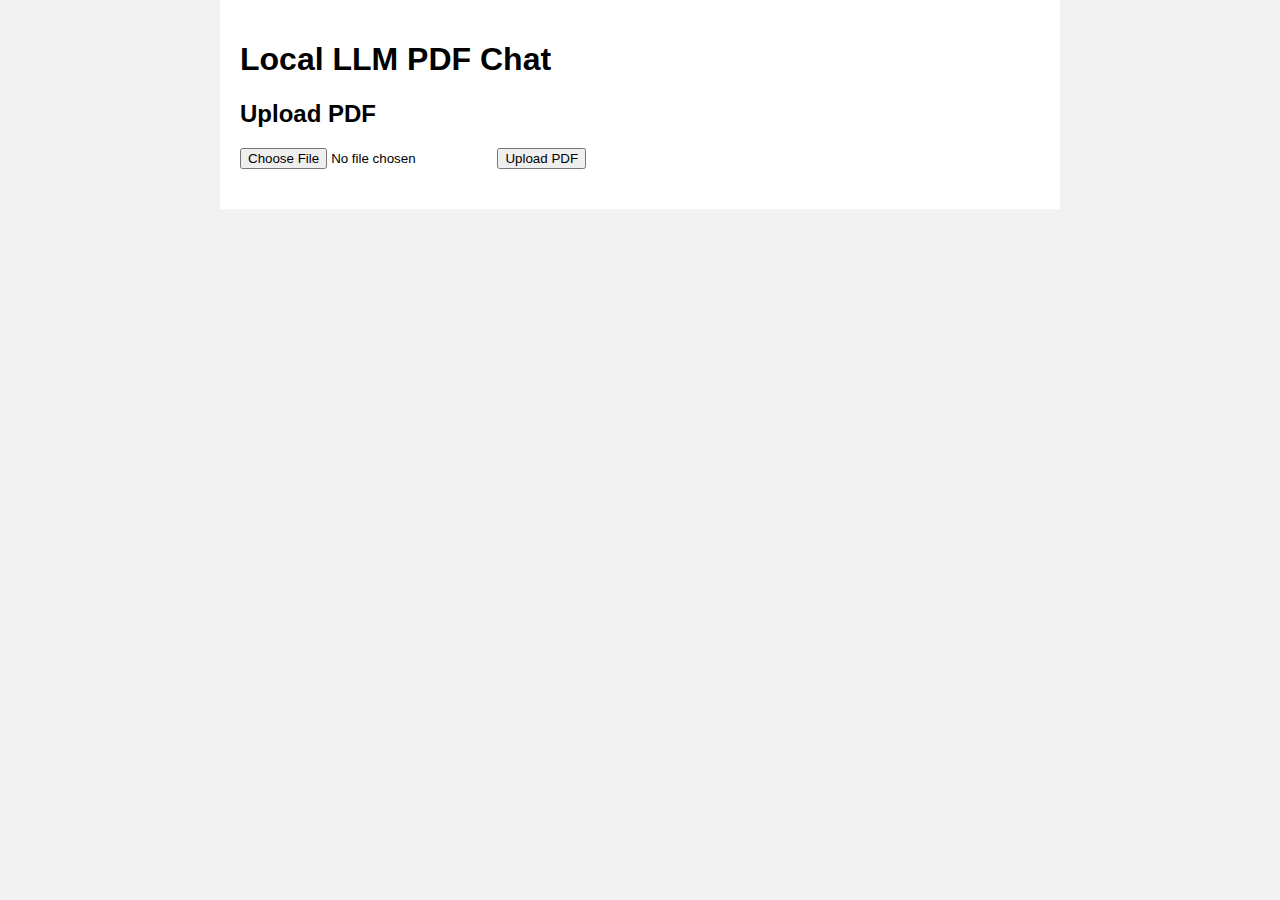
==== frontend/index.html @ 0ae20bf7 "working, UI needs updates" ====
<!DOCTYPE html>
<html lang="en">
<head>
    <meta charset="UTF-8">
    <title>Local LLM PDF Chat</title>
    <link rel="stylesheet" href="style.css">
</head>
<body>
    <div class="container">
        <h1>Local LLM PDF Chat</h1>
        <div class="upload-section">
            <h2>Upload PDF</h2>
            <input type="file" id="pdfInput" accept="application/pdf">
            <button id="uploadBtn">Upload PDF</button>
            <p id="uploadStatus"></p>
        </div>
        <div class="chat-section" style="display:none;">
            <h2>Chat</h2>
            <div id="chatWindow"></div>
            <input type="text" id="chatInput" placeholder="Type your message...">
            <button id="sendBtn">Send</button>
        </div>
    </div>
    <script src="script.js"></script>
</body>
</html>
---- frontend/style.css ----
/* style.css */
body {
    font-family: Arial, sans-serif;
    background-color: #f2f2f2;
    margin: 0;
    padding: 0;
}

.container {
    max-width: 800px;
    margin: auto;
    padding: 20px;
    background-color: #fff;
}

.upload-section, .chat-section {
    margin-bottom: 20px;
}

#chatWindow {
    border: 1px solid #ccc;
    height: 300px;
    overflow-y: scroll;
    padding: 10px;
    background-color: #fafafa;
    margin-bottom: 10px;
}

.message {
    margin: 5px 0;
    padding: 8px;
    border-radius: 4px;
}

.user {
    background-color: #d1e7dd;
    text-align: right;
}

.bot {
    background-color: #f8d7da;
    text-align: left;
}
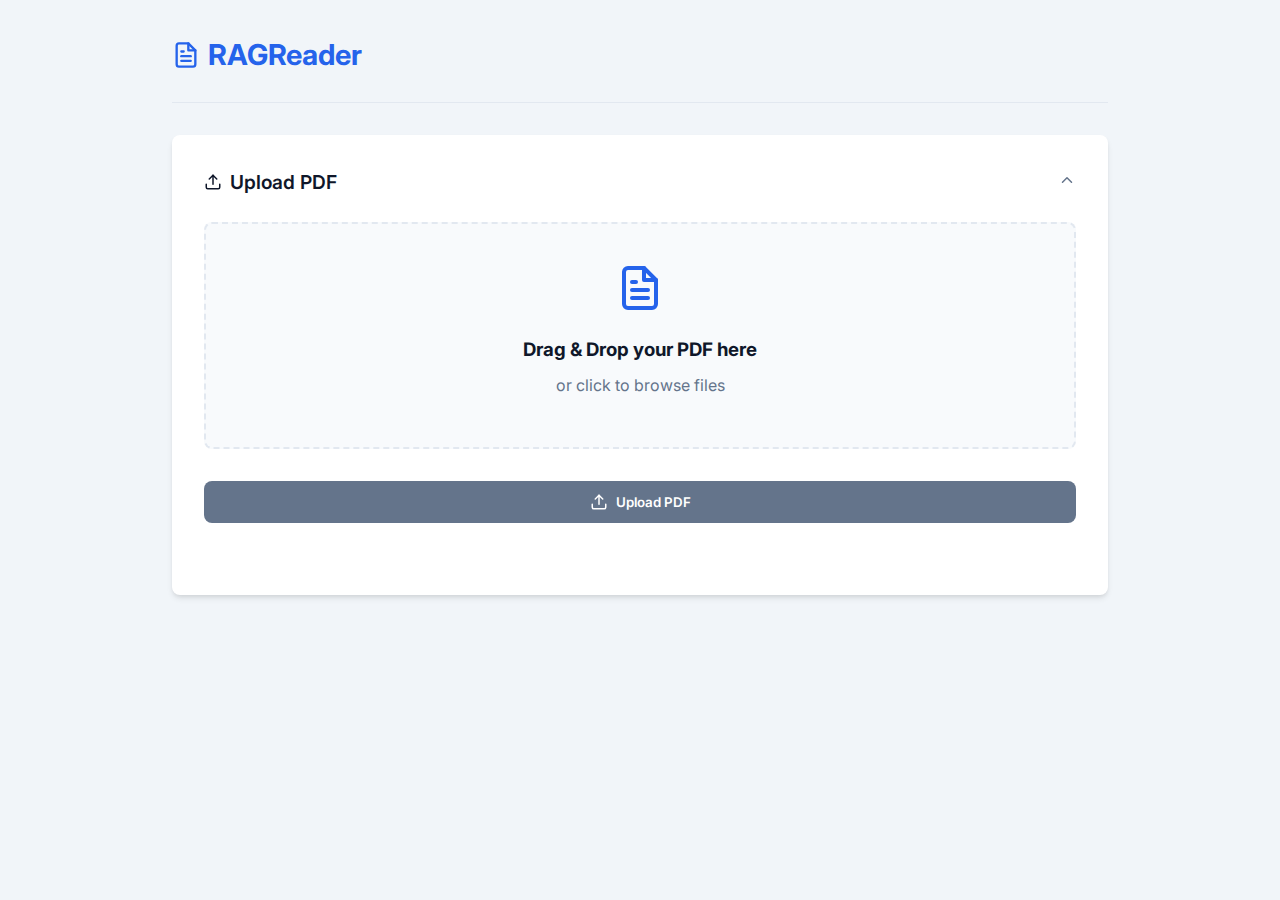
==== commit 8e78c6b1: "Final" ====
--- a/frontend/index.html
+++ b/frontend/index.html
@@ -2,25 +2,118 @@
 <html lang="en">
 <head>
     <meta charset="UTF-8">
-    <title>Local LLM PDF Chat</title>
+    <meta name="viewport" content="width=device-width, initial-scale=1.0">
+    <title>RAGReader - Chat with your PDFs</title>
     <link rel="stylesheet" href="style.css">
+    <link href="https://fonts.googleapis.com/css2?family=Inter:wght@400;500;600;700&display=swap" rel="stylesheet">
 </head>
 <body>
     <div class="container">
-        <h1>Local LLM PDF Chat</h1>
-        <div class="upload-section">
-            <h2>Upload PDF</h2>
-            <input type="file" id="pdfInput" accept="application/pdf">
-            <button id="uploadBtn">Upload PDF</button>
-            <p id="uploadStatus"></p>
-        </div>
-        <div class="chat-section" style="display:none;">
-            <h2>Chat</h2>
-            <div id="chatWindow"></div>
-            <input type="text" id="chatInput" placeholder="Type your message...">
-            <button id="sendBtn">Send</button>
+        <header>
+            <h1>
+                <svg xmlns="http://www.w3.org/2000/svg" viewBox="0 0 24 24" fill="none" stroke="currentColor" stroke-width="2" stroke-linecap="round" stroke-linejoin="round">
+                    <path d="M14 2H6a2 2 0 0 0-2 2v16a2 2 0 0 0 2 2h12a2 2 0 0 0 2-2V8z"></path>
+                    <polyline points="14 2 14 8 20 8"></polyline>
+                    <line x1="16" y1="13" x2="8" y2="13"></line>
+                    <line x1="16" y1="17" x2="8" y2="17"></line>
+                    <polyline points="10 9 9 9 8 9"></polyline>
+                </svg>
+                RAGReader
+            </h1>
+        </header>
+
+        <div class="app-container">
+            <section class="upload-section" id="uploadSection">
+                <div class="upload-header">
+                    <h2>
+                        <svg xmlns="http://www.w3.org/2000/svg" viewBox="0 0 24 24" fill="none" stroke="currentColor" stroke-width="2" stroke-linecap="round" stroke-linejoin="round" width="18" height="18">
+                            <path d="M21 15v4a2 2 0 0 1-2 2H5a2 2 0 0 1-2-2v-4"></path>
+                            <polyline points="17 8 12 3 7 8"></polyline>
+                            <line x1="12" y1="3" x2="12" y2="15"></line>
+                        </svg>
+                        Upload PDF
+                    </h2>
+                    <button class="toggle-btn" id="toggleUpload">
+                        <svg xmlns="http://www.w3.org/2000/svg" viewBox="0 0 24 24" fill="none" stroke="currentColor" stroke-width="2" stroke-linecap="round" stroke-linejoin="round" width="18" height="18">
+                            <polyline points="18 15 12 9 6 15"></polyline>
+                        </svg>
+                    </button>
+                </div>
+                
+                <div class="upload-content">
+                    <div class="file-upload">
+                        <div class="upload-dropzone" id="dropzone">
+                            <div class="upload-icon">
+                                <svg xmlns="http://www.w3.org/2000/svg" viewBox="0 0 24 24" fill="none" stroke="currentColor" stroke-width="2" stroke-linecap="round" stroke-linejoin="round" width="48" height="48">
+                                    <path d="M14 2H6a2 2 0 0 0-2 2v16a2 2 0 0 0 2 2h12a2 2 0 0 0 2-2V8z"></path>
+                                    <polyline points="14 2 14 8 20 8"></polyline>
+                                    <line x1="16" y1="13" x2="8" y2="13"></line>
+                                    <line x1="16" y1="17" x2="8" y2="17"></line>
+                                    <polyline points="10 9 9 9 8 9"></polyline>
+                                </svg>
+                            </div>
+                            <h3>Drag & Drop your PDF here</h3>
+                            <p>or click to browse files</p>
+                            <input type="file" id="pdfInput" class="file-input" accept="application/pdf" onclick="event.stopPropagation()">
+                            <label for="pdfInput" class="browse-label"></label>
+                        </div>
+                        
+                        <button type="button" id="uploadBtn" class="upload-btn" disabled>
+                            <svg xmlns="http://www.w3.org/2000/svg" viewBox="0 0 24 24" fill="none" stroke="currentColor" stroke-width="2" stroke-linecap="round" stroke-linejoin="round" width="18" height="18">
+                                <path d="M21 15v4a2 2 0 0 1-2 2H5a2 2 0 0 1-2-2v-4"></path>
+                                <polyline points="17 8 12 3 7 8"></polyline>
+                                <line x1="12" y1="3" x2="12" y2="15"></line>
+                            </svg>
+                            Upload PDF
+                        </button>
+                    </div>
+                    
+                    <div id="uploadStatus" class="upload-status"></div>
+                </div>
+            </section>
+
+            <section class="chat-section" id="chatSection">
+                <div class="chat-header">
+                    <h2>
+                        <svg xmlns="http://www.w3.org/2000/svg" viewBox="0 0 24 24" fill="none" stroke="currentColor" stroke-width="2" stroke-linecap="round" stroke-linejoin="round" width="18" height="18">
+                            <path d="M21 15a2 2 0 0 1-2 2H7l-4 4V5a2 2 0 0 1 2-2h14a2 2 0 0 1 2 2z"></path>
+                        </svg>
+                        Chat with your PDF
+                    </h2>
+                    <div class="session-info" id="sessionInfo">
+                        <svg xmlns="http://www.w3.org/2000/svg" viewBox="0 0 24 24" fill="none" stroke="currentColor" stroke-width="2" stroke-linecap="round" stroke-linejoin="round" width="14" height="14">
+                            <circle cx="12" cy="12" r="10"></circle>
+                            <polyline points="12 6 12 12 16 14"></polyline>
+                        </svg>
+                        Session active
+                    </div>
+                </div>
+                
+                <div id="chatWindow">
+                    <div class="no-messages" id="noMessages">
+                        <svg xmlns="http://www.w3.org/2000/svg" viewBox="0 0 24 24" fill="none" stroke="currentColor" stroke-width="2" stroke-linecap="round" stroke-linejoin="round">
+                            <path d="M21 15a2 2 0 0 1-2 2H7l-4 4V5a2 2 0 0 1 2-2h14a2 2 0 0 1 2 2z"></path>
+                            <line x1="9" y1="9" x2="15" y2="9"></line>
+                            <line x1="9" y1="13" x2="15" y2="13"></line>
+                            <line x1="9" y1="17" x2="15" y2="17"></line>
+                        </svg>
+                        <p>Ask a question about your document</p>
+                    </div>
+                </div>
+                
+                <div class="chat-input-container">
+                    <input type="text" id="chatInput" placeholder="Type your question..." disabled>
+                    <button id="sendBtn" disabled>
+                        <svg xmlns="http://www.w3.org/2000/svg" viewBox="0 0 24 24" fill="none" stroke="currentColor" stroke-width="2" stroke-linecap="round" stroke-linejoin="round" width="18" height="18">
+                            <line x1="22" y1="2" x2="11" y2="13"></line>
+                            <polygon points="22 2 15 22 11 13 2 9 22 2"></polygon>
+                        </svg>
+                    </button>
+                </div>
+            </section>
         </div>
     </div>
+
     <script src="script.js"></script>
 </body>
-</html>
+</html>--- a/frontend/style.css
+++ b/frontend/style.css
@@ -1,43 +1,496 @@
 /* style.css */
-body {
-    font-family: Arial, sans-serif;
-    background-color: #f2f2f2;
+:root {
+    --primary: #2563eb;
+    --primary-light: #3b82f6;
+    --primary-dark: #1d4ed8;
+    --secondary: #64748b;
+    --accent: #0ea5e9;
+    --light: #f8fafc;
+    --dark: #0f172a;
+    --success: #10b981;
+    --error: #ef4444;
+    --transition: all 0.3s ease;
+    --shadow: 0 4px 6px -1px rgba(0, 0, 0, 0.1), 0 2px 4px -1px rgba(0, 0, 0, 0.06);
+    --radius: 8px;
+  }
+  
+  * {
     margin: 0;
     padding: 0;
-}
+    box-sizing: border-box;
+    font-family: 'Inter', -apple-system, BlinkMacSystemFont, sans-serif;
+  }
+  
+  body {
+    background-color: #f1f5f9;
+    color: var(--dark);
+    line-height: 1.6;
+    min-height: 100vh;
+    display: flex;
+    flex-direction: column;
+  }
+  
+  .container {
+    max-width: 1000px;
+    width: 100%;
+    margin: 0 auto;
+    padding: 2rem;
+    display: flex;
+    flex-direction: column;
+    gap: 2rem;
+    height: 100vh;
+  }
+  
+  header {
+    display: flex;
+    align-items: center;
+    justify-content: space-between;
+    padding-bottom: 1.5rem;
+    border-bottom: 1px solid #e2e8f0;
+  }
+  
+  header h1 {
+    font-size: 1.8rem;
+    font-weight: 700;
+    color: var(--primary);
+    display: flex;
+    align-items: center;
+    gap: 0.5rem;
+  }
+  
+  header h1 svg {
+    width: 28px;
+    height: 28px;
+  }
+  
+  .app-container {
+    display: flex;
+    flex-direction: column;
+    gap: 2rem;
+    flex: 1;
+    max-height: calc(100vh - 12rem);
+  }
+  
+  .upload-section {
+    background-color: white;
+    padding: 2rem;
+    border-radius: var(--radius);
+    box-shadow: var(--shadow);
+    transition: var(--transition);
+  }
+  
+  .upload-section.minimized {
+    padding: 1rem 2rem;
+    cursor: pointer;
+  }
+  
+  .upload-section.minimized .upload-content {
+    display: none;
+  }
+  
+  .upload-header {
+    display: flex;
+    justify-content: space-between;
+    align-items: center;
+    margin-bottom: 1.5rem;
+  }
+  
+  .upload-header h2 {
+    font-size: 1.2rem;
+    font-weight: 600;
+    display: flex;
+    align-items: center;
+    gap: 0.5rem;
+  }
+  
+  .toggle-btn {
+    background: none;
+    border: none;
+    color: var(--secondary);
+    cursor: pointer;
+    font-size: 1.2rem;
+    transition: var(--transition);
+  }
+  
+  .toggle-btn:hover {
+    color: var(--primary);
+  }
+  
+  .file-upload {
+    display: flex;
+    flex-direction: column;
+    gap: 1rem;
+    position: relative;
+  }
+  
+  .upload-dropzone {
+    border: 2px dashed #e2e8f0;
+    border-radius: var(--radius);
+    padding: 2.5rem;
+    text-align: center;
+    transition: var(--transition);
+    cursor: pointer;
+    background-color: #f8fafc;
+  }
+  
+  .upload-dropzone:hover, .upload-dropzone.dragover {
+    border-color: var(--primary-light);
+    background-color: #eff6ff;
+  }
+  
+  .upload-dropzone p {
+    color: var(--secondary);
+    margin: 0.5rem 0;
+  }
+  
+  .upload-icon {
+    margin-bottom: 1rem;
+    color: var(--primary);
+  }
+  
+  .file-input {
+    position: absolute;
+    width: 100%;
+    height: 100%;
+    top: 0;
+    left: 0;
+    opacity: 0;
+    cursor: pointer;
+  }
+  
+  .upload-btn {
+    background-color: var(--primary);
+    color: white;
+    border: none;
+    padding: 0.75rem 1.5rem;
+    border-radius: var(--radius);
+    font-weight: 600;
+    cursor: pointer;
+    transition: var(--transition);
+    display: flex;
+    align-items: center;
+    justify-content: center;
+    gap: 0.5rem;
+    width: 100%;
+    margin-top: 1rem;
+  }
+  
+  .upload-btn:hover {
+    background-color: var(--primary-dark);
+  }
+  
+  .upload-btn:disabled {
+    background-color: var(--secondary);
+    cursor: not-allowed;
+  }
+  
+  .upload-status {
+    margin-top: 1rem;
+    font-size: 0.9rem;
+    transition: var(--transition);
+    height: 1.5rem;
+  }
+  
+  .status-success {
+    color: var(--success);
+  }
+  
+  .status-error {
+    color: var(--error);
+  }
+  
+  .status-loading {
+    color: var(--primary);
+    display: flex;
+    align-items: center;
+    gap: 0.5rem;
+  }
+  
+  .spinner {
+    width: 18px;
+    height: 18px;
+    border: 3px solid rgba(0, 0, 0, 0.1);
+    border-top-color: var(--primary);
+    border-radius: 50%;
+    animation: spin 1s linear infinite;
+  }
+  
+  @keyframes spin {
+    to { transform: rotate(360deg); }
+  }
+  
+  .chat-section {
+    background-color: white;
+    border-radius: var(--radius);
+    box-shadow: var(--shadow);
+    flex: 1;
+    display: flex;
+    flex-direction: column;
+    overflow: hidden;
+    transition: var(--transition);
+    opacity: 0;
+    transform: translateY(20px);
+    height: 0;
+  }
+  
+  .chat-section.active {
+    opacity: 1;
+    transform: translateY(0);
+    height: auto;
+    flex: 1;
+  }
+  
+  .chat-header {
+    padding: 1rem 1.5rem;
+    border-bottom: 1px solid #e2e8f0;
+    display: flex;
+    align-items: center;
+    justify-content: space-between;
+  }
+  
+  .chat-header h2 {
+    font-size: 1.2rem;
+    font-weight: 600;
+    display: flex;
+    align-items: center;
+    gap: 0.5rem;
+  }
+  
+  .session-info {
+    font-size: 0.8rem;
+    color: var(--secondary);
+    display: flex;
+    align-items: center;
+    gap: 0.5rem;
+  }
+  
+  #chatWindow {
+    flex: 1;
+    overflow-y: auto;
+    padding: 1.5rem;
+    display: flex;
+    flex-direction: column;
+    gap: 1rem;
+    min-height: 300px;
+    max-height: calc(100vh - 26rem);
+    scroll-behavior: smooth;
+  }
+  
+  .message {
+    max-width: 80%;
+    padding: 0.8rem 1.2rem;
+    border-radius: 1rem;
+    animation: messageAppear 0.3s ease;
+    position: relative;
+    line-height: 1.5;
+  }
+  
+  @keyframes messageAppear {
+    from {
+      opacity: 0;
+      transform: translateY(10px);
+    }
+    to {
+      opacity: 1;
+      transform: translateY(0);
+    }
+  }
+  
+  .message.user {
+    align-self: flex-end;
+    background-color: var(--primary);
+    color: white;
+    border-bottom-right-radius: 0.2rem;
+  }
+  
+  .message.bot {
+    align-self: flex-start;
+    background-color: #f1f5f9;
+    color: var(--dark);
+    border-bottom-left-radius: 0.2rem;
+  }
+  
+  .message-time {
+    font-size: 0.7rem;
+    color: var(--secondary);
+    margin-top: 0.3rem;
+    opacity: 0.8;
+    text-align: right;
+  }
+  
+  .message.bot .message-time {
+    text-align: left;
+  }
+  
+  .chat-input-container {
+    padding: 1rem 1.5rem;
+    border-top: 1px solid #e2e8f0;
+    display: flex;
+    gap: 0.75rem;
+  }
+  
+  #chatInput {
+    flex: 1;
+    border: 1px solid #e2e8f0;
+    border-radius: 1.5rem;
+    padding: 0.75rem 1.25rem;
+    font-size: 1rem;
+    outline: none;
+    transition: var(--transition);
+  }
+  
+  #chatInput:focus {
+    border-color: var(--primary-light);
+    box-shadow: 0 0 0 2px rgba(59, 130, 246, 0.3);
+  }
+  
+  #sendBtn {
+    background-color: var(--primary);
+    color: white;
+    border: none;
+    width: 42px;
+    height: 42px;
+    border-radius: 50%;
+    cursor: pointer;
+    transition: var(--transition);
+    display: flex;
+    align-items: center;
+    justify-content: center;
+  }
+  
+  #sendBtn:hover {
+    background-color: var(--primary-dark);
+  }
+  
+  #sendBtn:disabled {
+    background-color: var(--secondary);
+    cursor: not-allowed;
+  }
+  
+  .no-messages {
+    text-align: center;
+    color: var(--secondary);
+    margin: auto;
+    font-size: 0.9rem;
+    display: flex;
+    flex-direction: column;
+    align-items: center;
+    gap: 1rem;
+  }
+  
+  .no-messages svg {
+    width: 48px;
+    height: 48px;
+    color: #cbd5e1;
+  }
+  
+  .typing-indicator {
+    display: flex;
+    align-items: center;
+    gap: 0.25rem;
+    padding: 0.5rem 1rem;
+    background-color: #f1f5f9;
+    border-radius: 1rem;
+    width: fit-content;
+    margin-top: 0.5rem;
+    align-self: flex-start;
+  }
+  
+  .typing-dot {
+    width: 8px;
+    height: 8px;
+    background-color: var(--secondary);
+    border-radius: 50%;
+    animation: typingAnimation 1.4s infinite ease-in-out;
+  }
+  
+  .typing-dot:nth-child(1) {
+    animation-delay: 0s;
+  }
+  
+  .typing-dot:nth-child(2) {
+    animation-delay: 0.2s;
+  }
+  
+  .typing-dot:nth-child(3) {
+    animation-delay: 0.4s;
+  }
+  
+  @keyframes typingAnimation {
+    0%, 60%, 100% {
+      transform: translateY(0);
+      opacity: 0.6;
+    }
+    30% {
+      transform: translateY(-5px);
+      opacity: 1;
+    }
+  }
+  
+  @media (max-width: 768px) {
+    .container {
+      padding: 1rem;
+    }
+    
+    .upload-section, .chat-section {
+      padding: 1rem;
+    }
+    
+    .message {
+      max-width: 90%;
+    }
+    
+    .chat-input-container {
+      padding: 0.75rem;
+    }
+  }
+  
+  /* Make this responsive for very small screens */
+  @media (max-width: 480px) {
+    header h1 {
+      font-size: 1.4rem;
+    }
+    
+    .upload-dropzone {
+      padding: 1.5rem 1rem;
+    }
+    
+    .message {
+      max-width: 95%;
+    }
+  }
 
-.container {
-    max-width: 800px;
-    margin: auto;
-    padding: 20px;
-    background-color: #fff;
-}
-
-.upload-section, .chat-section {
-    margin-bottom: 20px;
-}
-
-#chatWindow {
-    border: 1px solid #ccc;
-    height: 300px;
-    overflow-y: scroll;
-    padding: 10px;
-    background-color: #fafafa;
-    margin-bottom: 10px;
-}
-
-.message {
-    margin: 5px 0;
-    padding: 8px;
+  .upload-dropzone {
+    border: 2px dashed #e2e8f0;
+    border-radius: var(--radius);
+    padding: 2.5rem;
+    text-align: center;
+    transition: var(--transition);
+    cursor: pointer;
+    background-color: #f8fafc;
+    position: relative;
+  }
+  
+  .upload-dropzone.has-file {
+    border-color: var(--primary-light);
+    background-color: #eff6ff;
+  }
+  
+  .upload-dropzone .selected-file {
+    margin-top: 1rem;
+    padding: 0.5rem;
+    background-color: rgba(37, 99, 235, 0.1);
     border-radius: 4px;
-}
-
-.user {
-    background-color: #d1e7dd;
-    text-align: right;
-}
-
-.bot {
-    background-color: #f8d7da;
-    text-align: left;
-}
+    color: var(--primary);
+    font-size: 0.9rem;
+    word-break: break-all;
+  }
+  
+  .browse-label {
+    position: absolute;
+    top: 0;
+    left: 0;
+    width: 100%;
+    height: 100%;
+    cursor: pointer;
+  }